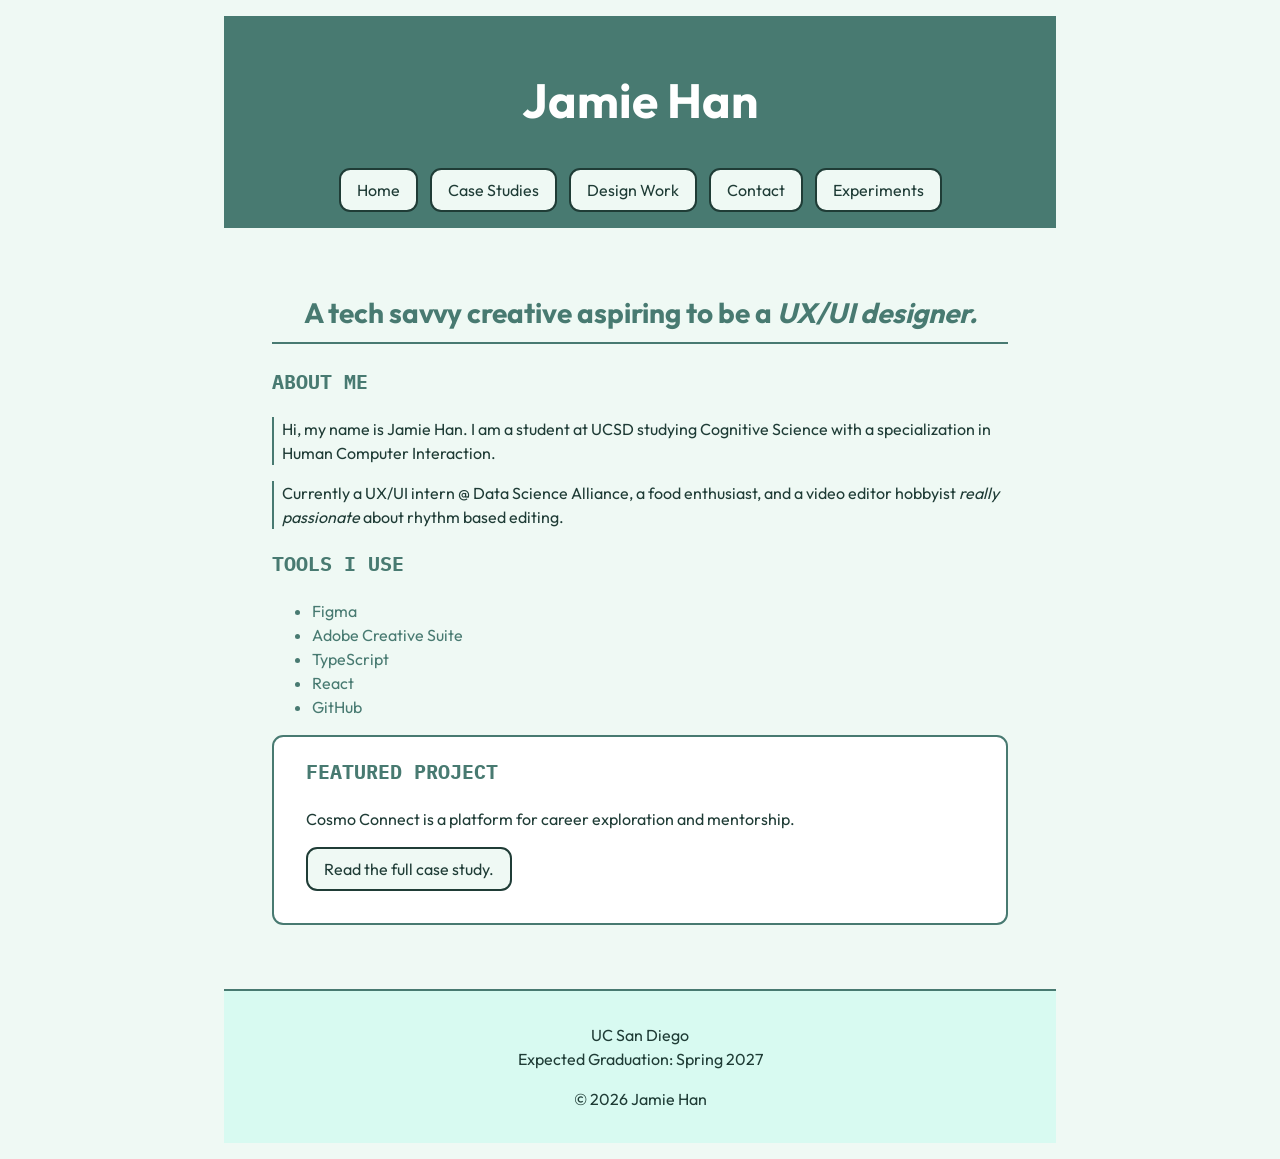
==== index.html @ 9203befb "copied over HW 3 files" ====
<!DOCTYPE html>
<html lang="en">
<head>
  <meta charset="utf-8">
  <meta name="viewport" content="width=device-width, initial-scale=1">
  <title>Home | Jamie Han</title>
  <link rel="preconnect" href="https://fonts.googleapis.com">
  <link rel="preconnect" href="https://fonts.gstatic.com" crossorigin>
  <link href="https://fonts.googleapis.com/css2?family=IBM+Plex+Mono:ital,wght@0,100;0,200;0,300;0,400;0,500;0,600;0,700;1,100;1,200;1,300;1,400;1,500;1,600;1,700&family=Outfit:wght@100..900&display=swap" rel="stylesheet">
  <link rel="stylesheet" href="styles.css">
</head>
<body>
  <header>
    <h1>Jamie Han</h1>
    <nav>
      <ul>
        <li><a class="nav-links" href="index.html">Home</a></li>
        <li><a class="nav-links" href="case-studies.html">Case Studies</a></li>
        <li><a class="nav-links" href="design-work.html">Design Work</a></li>
        <li><a class="nav-links" href="contact.html">Contact</a></li>
        <li><a class="nav-links" href="experiments.html">Experiments</a></li>
      </ul>
    </nav>
  </header>

  <main>
    <hello-world></hello-world>
    <h2>A tech savvy creative aspiring to be a <i>UX/UI designer.</i></h2>

    <section>
      <h3>ABOUT ME</h3>
      <p>Hi, my name is Jamie Han. I am a student at UCSD studying Cognitive Science with a specialization in Human Computer Interaction.</p>
      <p>Currently a UX/UI intern @ Data Science Alliance, a food enthusiast, and a video editor hobbyist <em>really passionate</em> about rhythm based editing.</p>
    </section>

    <section>
      <h3>TOOLS I USE</h3>
      <ul>
        <li>Figma</li>
        <li>Adobe Creative Suite</li>
        <li>TypeScript</li>
        <li>React</li>
        <li>GitHub</li>
      </ul>
    </section>

    <project-card>
      <article>
        <h3>FEATURED PROJECT</h3>
        <p>Cosmo Connect is a platform for career exploration and mentorship.</p>
        <a href="project-1.html">Read the full case study.</a>
      </article>
    </project-card>

  </main>

  <footer>
    <p>UC San Diego<br>Expected Graduation: Spring 2027</p>
    <p>&copy; 2026 Jamie Han</p>
  </footer>
    <script>
        class HelloWorld extends HTMLElement {
        connectedCallback() {
            console.log("Hello World!");
        }
        }
        customElements.define("hello-world", HelloWorld);
    </script>
</body>
</html>
---- styles.css ----
/* Jamie Han
   Repository: https://github.com/jamiexhan/cse134-hw3 */

:root {
  --teal-green: #487A71;
  --dark-green: #1f3c36;
  --light-green: #eff9f4;
  --font-main: 'Outfit', Arial, sans-serif;
  --font-caption: 'IBM Plex Mono', monospace;
}

body{
    font-family: var(--font-main);
    color: var(--teal-green);
    /* backup color in case I no longer want to use color above-> color: #2B5A4F; */
    background-color: var(--light-green);
    line-height: 1.5;
    max-width: 50rem;
    margin: 0 auto;
    padding: 1rem;
}

img,
iframe,
video {
  max-width: 100%;
}

iframe {
  aspect-ratio: 16 / 9;
  height: auto;
}

img,
video {
  height: auto;
}

header{ 
  background-color: var(--teal-green);
  color: white;
  margin: 0 -1rem;
  padding: 1rem;
  text-align: center;
}

footer {
  background-color: rgb(216, 250, 241);
  border-top: 2px solid var(--teal-green);
  margin: 1rem -1rem 0;
  padding: 1rem;
  text-align: center;
}

h1 {
  font-size: 3rem;
}

h2 {
  font-size: 1.75rem;
  text-align: center;
  padding: 0.5rem;
  border-bottom: 2px solid var(--teal-green);
}

h3{
  font-family: var(--font-caption);
  font-size: 1.25rem;
}

p{
  color: var(--dark-green);
}

main {
  padding: 1rem;
}

project-card {
  border: 2px solid var(--teal-green);
  border-radius: 0.7rem;
  background-color: white;
  display: block;
  padding: 0 2rem 2rem 2rem;
  margin: 1rem 0;
}

nav ul {
  display: flex; 
  justify-content: center;
  flex-wrap: wrap;
  gap: 0.75rem;
  list-style: none;
  margin: 0;
  padding: 0;
}

a {
  display: inline-block;
  max-width: 100%;
  padding: 0.5em 1em;
  border: 2px solid var(--dark-green);
  background-color: var(--light-green);
  border-radius: 0.7rem;
  text-decoration: none;
  color: var(--dark-green);
}

a:hover {
  background-color: var(--dark-green);
  color: white;
}

a:focus,
input:focus,
textarea:focus,
select:focus,
button:focus {
  outline: 3px solid var(--dark-green);
  outline-offset: 2px;
}

button {
  padding: 0.5em 1em;
  border: 2px solid var(--dark-green);
  border-radius: 0.7rem;
  background-color: var(--light-green);
  color: var(--dark-green);
  font-family: inherit;
}

button:hover {
  background-color: var(--dark-green);
  color: white;
}

/*To give more contrast in nav bar highlight vs background*/
header a:focus {
  outline-color: var(--light-green);
}

fieldset {
  min-width: 0;
}

/* Attribute selector: target the text and email inputs by their type attribute;
   textarea is grouped in so all three form fields look consistent(on the contact page) */
input[type="text"],
input[type="email"],
textarea{
  width: 100%;
  border-radius: 0.5rem;
  padding: 0.5em;
  max-width: 24rem;
  box-sizing: border-box;
  border: 1px solid var(--dark-green);
}

/* Child combinator: targets only articles that are direct children of a section
   (in gallery page) */
section > article {
  text-align: center;
}

/* Descendant combinator: targets p that lives anywhere inside a section
   (in index & gallery page dialog box) */
section p{
  border-left: 2px solid var(--teal-green);
  padding-left: 0.5rem;
}

@media (min-width: 48rem) {
  main {
    padding: 2rem;
  }
}

@media (max-width: 30rem) {
  nav ul {
    flex-direction: column;
  }
  nav a {
    display: block;
    text-align: center;
  }
}
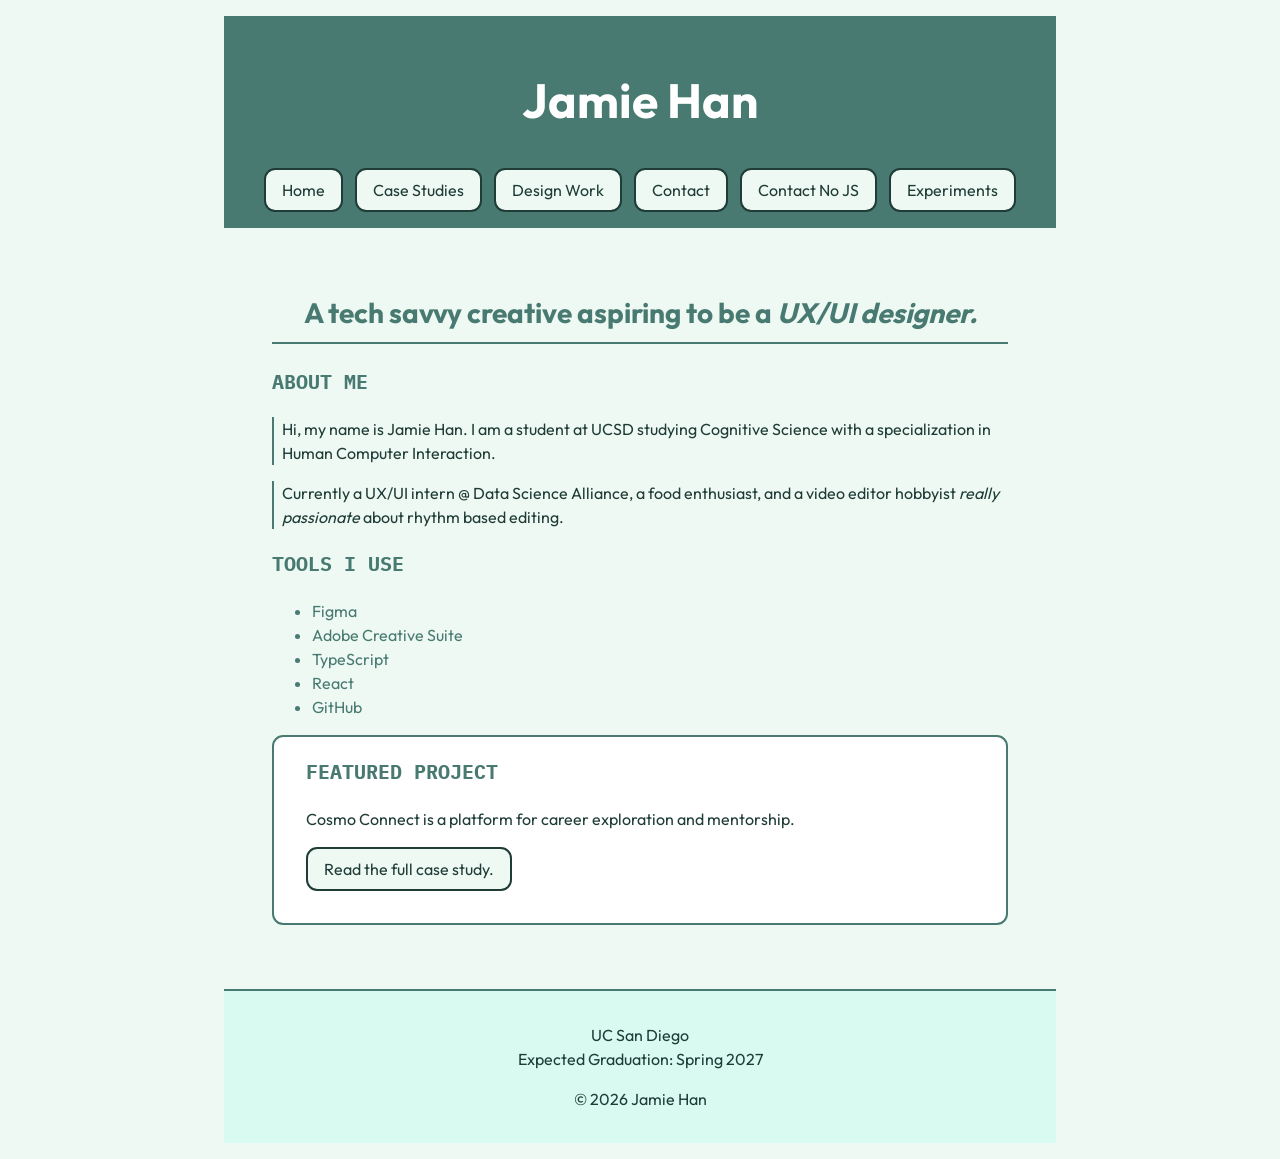
==== commit 0ad4097f: "completed part 1" ====
--- a/index.html
+++ b/index.html
@@ -18,6 +18,7 @@
         <li><a class="nav-links" href="case-studies.html">Case Studies</a></li>
         <li><a class="nav-links" href="design-work.html">Design Work</a></li>
         <li><a class="nav-links" href="contact.html">Contact</a></li>
+        <li><a class="nav-links" href="form-no-js.html">Contact No JS</a></li>
         <li><a class="nav-links" href="experiments.html">Experiments</a></li>
       </ul>
     </nav>
--- a/styles.css
+++ b/styles.css
@@ -120,6 +120,17 @@
   outline-offset: 2px;
 }
 
+form p {
+  display: flex;
+  flex-direction: column;
+  gap: 0.25rem;
+  margin: 0 0 1rem; 
+}
+
+label{
+  font-weight: bold;
+}
+
 button {
   padding: 0.5em 1em;
   border: 2px solid var(--dark-green);
@@ -141,6 +152,9 @@
 
 fieldset {
   min-width: 0;
+  padding: 1rem;
+  border: 2px solid var(--teal-green);
+  border-radius: 0.7rem;
 }
 
 /* Attribute selector: target the text and email inputs by their type attribute;
@@ -156,6 +170,14 @@
   border: 1px solid var(--dark-green);
 }
 
+textarea{
+  resize: vertical;
+}
+
+small{
+  color: var(--dark-green);
+}
+
 /* Child combinator: targets only articles that are direct children of a section
    (in gallery page) */
 section > article {
